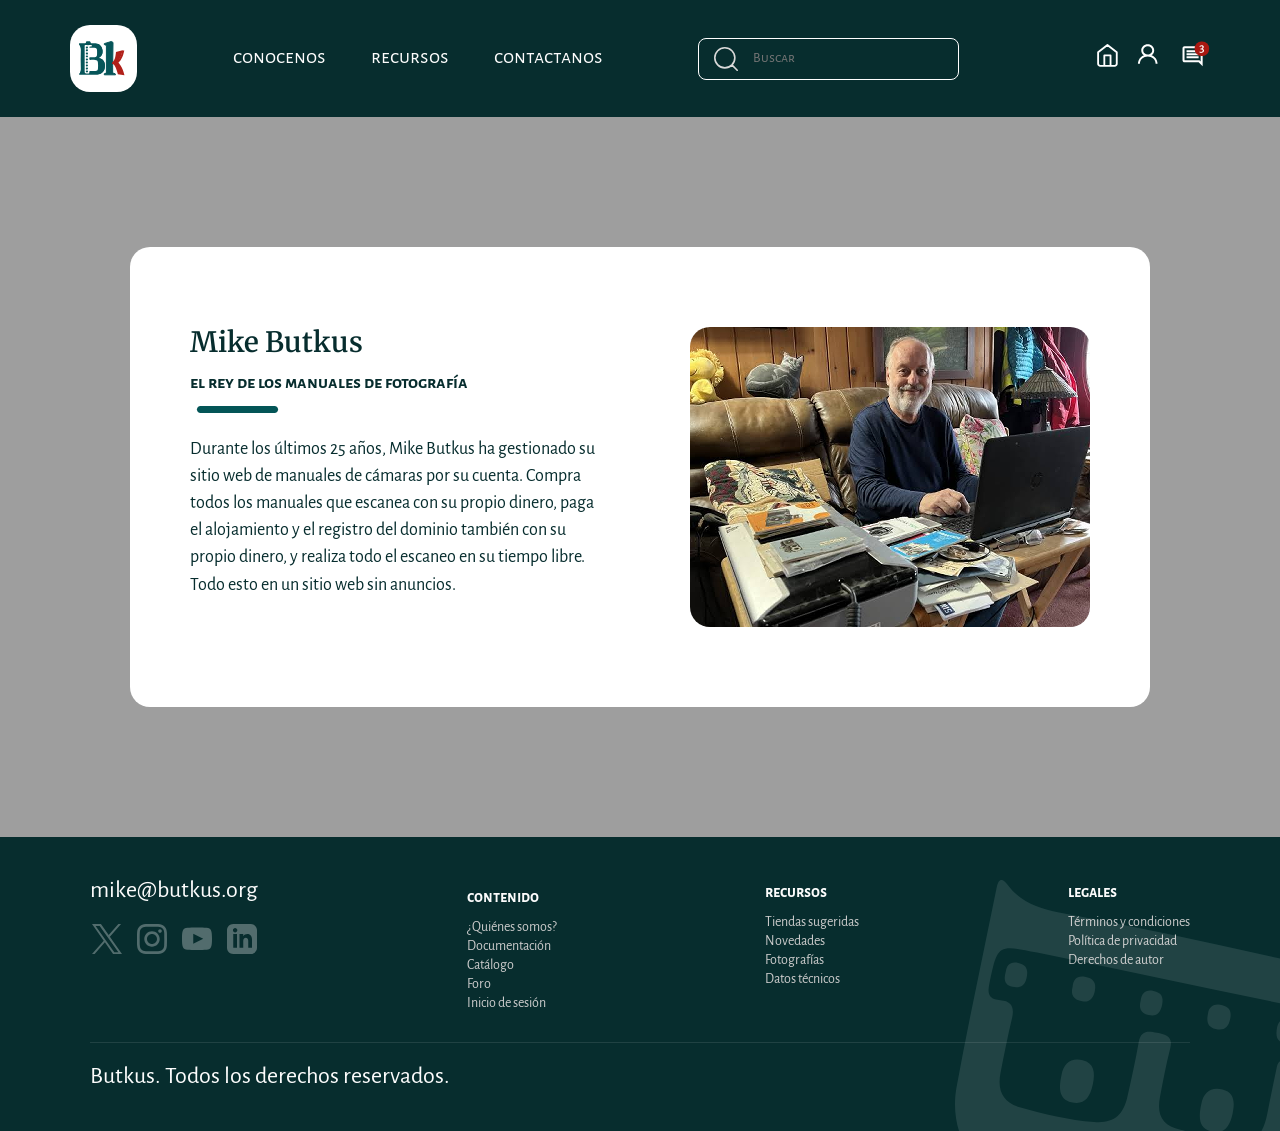
==== conocenos.html @ a9b919d7 "agregué la pagina conocenos y la asocié en los demás headers" ====
<!DOCTYPE html>
<html lang="es">

<head>
    <meta charset="utf-8" />
    <meta name="viewport" content="width=device-width, initial-scale=1.0">
    <title>Butkus | Conocenos </title>
    <link href="style.css" rel="stylesheet" type="text/css">
    <link rel="icon" type="image/x-icon" href="img/favicon.ico.ico">
    <link rel="preconnect" href="https://fonts.googleapis.com">
    <link rel="preconnect" href="https://fonts.gstatic.com" crossorigin>
    <link
        href="https://fonts.googleapis.com/css2?family=Merriweather:ital,opsz,wght@0,18..144,300..900;1,18..144,300..900&display=swap"
        rel="stylesheet">
    <link rel="preconnect" href="https://fonts.googleapis.com">
    <link rel="preconnect" href="https://fonts.gstatic.com" crossorigin>
    <link
        href="https://fonts.googleapis.com/css2?family=Alegreya+Sans:ital,wght@0,100;0,300;0,400;0,500;0,700;0,800;0,900;1,100;1,300;1,400;1,500;1,700;1,800;1,900&display=swap"
        rel="stylesheet">
    <link rel="preconnect" href="https://fonts.googleapis.com">
    <link rel="preconnect" href="https://fonts.gstatic.com" crossorigin>
    <link
        href="https://fonts.googleapis.com/css2?family=Alegreya+Sans+SC:ital,wght@0,100;0,300;0,400;0,500;0,700;0,800;0,900;1,100;1,300;1,400;1,500;1,700;1,800;1,900&display=swap"
        rel="stylesheet">
</head>

<body>
    <header>
        <nav>
            <img src="img/img/logos/bk-logo-header.svg" alt="logo de Butkus" width="67" height="67">
            <div class="navegador">
                <a href="conocenos.html">conocenos</a>
                <details class="menu-desplegable">
                    <summary>recursos</summary>

                    <div class="submenu-flotante">

                        <details class="sub-details">
                            <summary>
                                <p class="links-nav">catálogo <img src="img/img/logos/flecha-blanca-chiquita.svg"
                                        alt="flecha-derecha-blanca" height="14px" width="12px" /></p>
                            </summary>
                            <div class="sub-links">
                                <a href=#>reflex</a>
                                <a href="#">analógica</a>
                                <a href="#">digital</a>
                                <a href="#">dsrl</a>
                                <a href="#">de video</a>
                            </div>
                        </details>

                        <details class="sub-details">
                            <summary>
                                <p class="links-nav">tutoriales <img src="img/img/logos/flecha-blanca-chiquita.svg"
                                        alt="flecha-derecha-blanca" height="14px" width="12px" /></p>
                            </summary>
                            <div class="sub-links">
                                <a href="videoteca.html">youtube</a>
                                <a href="#">tiktok</a>
                                <a href="#">telegram</a>
                            </div>
                        </details>

                        <details class="sub-details">
                            <summary>
                                <p class="links-nav">documentacion <img src="img/img/logos/flecha-blanca-chiquita.svg"
                                        alt="flecha-derecha-blanca" height="14px" width="12px" /></p>
                            </summary>
                            <div class="sub-links">
                                <a href="documentos.html">manuales</a>
                                <a href="#">compatibilidad</a>
                                <a href="#">problemas de impresión</a>
                                <a href="#">reparación</a>
                            </div>
                        </details>
                    </div>
                </details>
                <a href="#">contactanos</a>
            </div>


            <div>
                <form action="/buscar" method="get" enctype="text/plain" class="contenedor-buscador">
                    <label for="search-input" class="ocultar-nav"></label>
                    <img src="img/img/logos/icono_busqueda.svg" height="24" width="24" />
                    <input type="search" id="search-input" name="search-input" placeholder="Buscar" required>
                </form>
            </div>

            <ul>
                <li class="logos-header">
                    <a href="index.html"><img src="img/img/logos/icono-home-header.svg" alt="logo casa" width="25px"
                            height="25px"></a>
                    <a href="inicio-sesion.html"><img src="img/img/logos/icono-usuario_header.svg" alt="logo usuario"
                            width="35px" height="35px"></a>
                    <a href="#"><img src="img/img/logos/icono_mensaje_header.svg" alt="logo mensaje" width="35px"
                            height="35px"></a>
                </li>
            </ul>
        </nav>
    </header>

    <main class="contenedor">
        <section class="contenedor-conocenos">
            <div class="contenedor-card-conocenos">
                <h3>Mike Butkus</h3>
                <p class="versalita">el rey de los manuales de fotografía</p>
                <img src="img/img/logos/miscelanea-linea-verde.svg" alt="miscelanea-linea-verde" height="7" width="95">
                <p>Durante los últimos 25 años, Mike Butkus ha gestionado su sitio web de manuales de cámaras por su
                    cuenta. Compra todos los manuales que escanea con su propio dinero, paga el alojamiento y el
                    registro del dominio también con su propio dinero, y realiza todo el escaneo en su tiempo libre.
                    Todo esto en un sitio web sin anuncios.</p>
            </div>

            <img src="img/img/otras-img/mike-butkus-rey.png" alt="fotografía de Mike Butkus, creador de Butkus.org"
                height="300" width="400">

        </section>
    </main>


    <footer>
        <div class="footer-contenedor">
            <div class="footer-arriba">
                <div class="footer-columna">
                    <p>mike@butkus.org</p>
                    <ul class="logos-footer">
                        <li><a href="#"><img src="img/img/logos/logo-twitter.svg" alt="logo twitter" width="30"
                                    height="30"></a></li>
                        <li><a href="#"><img src="img/img/logos/logo-instagram.svg" alt="logo instagram" width="30"
                                    height="30"></a>
                        </li>
                        <li><a href="#"><img src="img/img/logos/logo-youtube.svg" alt="logo youtube" width="30"
                                    height="30"></a></li>
                        <li><a href="#"><img src="img/img/logos/logo-linkedin.svg" alt="logo linkedin" width="30"
                                    height="30"></a></li>
                    </ul>
                </div>


                <div class="footer-columna">
                    <h3>
                        <h3>contenido</h3>
                    </h3>
                    <ul>
                        <li><a href="#">¿Quiénes somos?</a></li>
                        <li><a href="#">Documentación</a></li>
                        <li><a href="#">Catálogo</a></li>
                        <li><a href="#">Foro</a></li>
                        <li><a href="#">Inicio de sesión</a></li>
                    </ul>
                </div>

                <div class="footer-columna">
                    <h3>recursos</h3>
                    <ul>
                        <li><a href="#">Tiendas sugeridas</a></li>
                        <li><a href="#">Novedades</a></li>
                        <li><a href="#">Fotografías</a></li>
                        <li><a href="#">Datos técnicos</a></li>
                    </ul>
                </div>

                <div class="footer-columna">
                    <h3>legales</h3>
                    <ul>
                        <li><a href="#">Términos y condiciones</a></li>
                        <li><a href="#">Política de privacidad</a></li>
                        <li><a href="#">Derechos de autor</a></li>
                    </ul>
                </div>

            </div>
            <div class="footer-abajo">
                <p>Butkus. Todos los derechos reservados.</p>
                <img src="img/img/logos/mike-footer.svg" alt="logo Butkus">
            </div>
        </div>
    </footer>
</body>

</html>
---- style.css ----
@charset "UTF-8";

* {
    font-family: 'Alegreya Sans';
    list-style: none;
    text-decoration: none;
    margin: 0;
}


body {
    display: flex;
    flex-direction: column;
    align-content: center;
}

h1 {
    font-family: "Merriweather";
    font-size: 2rem;
    font-style: normal;
    font-weight: 400;
    color: white;
    text-align: center;
    display: flex;
    justify-content: center;
    background-color: #072D2E;
    padding: 15px;
    width: 100%;
}

h2 {
    font-family: Alegreya Sans SC;
    font-size: 2.5rem;
    font-style: normal;
    font-weight: 500;
    color: #072D2E;
    line-height: 2.5rem;
}

.naranja {
    font-family: Alegreya Sans SC, sans-serif;
    font-size: 2.5rem;
    font-style: normal;
    font-weight: 500;
    color: #CF7D1E;
    line-height: 2.5rem;
}

.naranja-2 {
    font-family: Alegreya Sans, sans-serif;
    font-size: 1.7rem;
    font-style: normal;
    font-weight: 500;
    color: #CF7D1E;
    line-height: 2.5rem;
    cursor: pointer;
}

h3 {
    font-family: 'Merriweather';
    font-size: 1.75rem;
    font-style: normal;
    font-weight: 600;
    margin-bottom: 5px;
    line-height: 1.9rem;
    color: #072D2E;
}

.blanco {
    font-family: 'Merriweather';
    font-size: 1.75rem;
    font-style: normal;
    font-weight: 600;
    margin-bottom: 5px;
    line-height: 1.9rem;
    color: white;
}


h4 {
    font-family: Alegreya Sans;
    font-size: 1.3rem;
    font-style: normal;
    font-weight: 700;
    line-height: 1.7rem;
    color: #072D2E;
}

p {
    font-family: Alegreya Sans;
    font-size: 1.5rem;
    font-style: normal;
    font-weight: 400;
    line-height: 1.7rem;
    color: #072D2E;
}

header {
    background-color: #072D2E;
}

.header,
nav {
    display: flex;
    align-items: center;
    justify-content: space-between;
    color: #fcfcfc;
    padding: 25px 70px;
    max-width: 1400px;
    margin: 0 auto;
    font-size: 20px;
    font-family: "Alegreya Sans SC", sans-serif;

    li {
        display: flex;
        align-items: center;
        gap: 10px;
    }
}

main {
    display: flex;
    flex-direction: column;
    align-items: center;
}

.navegador a,
.navegador summary {
    position: relative;
    text-decoration: none;
    padding-bottom: 4px;
    cursor: pointer;
}

.navegador a::after,
.navegador summary::after {
    content: '';
    position: absolute;
    left: 0;
    bottom: 0;
    width: 0;
    height: 2px;
    background-color: #CF7D1E;
}

.navegador a:hover::after,
.navegador summary:hover::after {
    width: 100%;
}

.menu-desplegable {
    position: relative;

    summary {
        font-family: Alegreya Sans SC, sans-serif;
    }
}

.submenu-flotante {
    position: absolute;
    width: 200px;
    top: 100%;
    left: 0;
    z-index: 50;
    display: flex;
    flex-direction: column;
    gap: 40px;
    background-color: #072D2E;
    padding: 12px 0 30px 40px;
    min-width: 160px;
    text-align: left;
}

.sub-details {
    width: 100%;
    display: flex;
    flex-direction: column;
}

.sub-links {
    display: flex;
    flex-direction: column;
    gap: 20px;
    padding-left: 40px;
    padding-top: 20px;
}

.links-nav {
    color: white;
    font-family: Alegreya Sans SC, sans-serif;
    font-size: 1.1rem;
}

.logos-header a img {
    transition: opacity 0.3s ease, transform 0.3s ease;
}

.logos-header a:hover img {
    transform: scale(1.1);
    filter: sepia(100%) saturate(600%) brightness(80%) hue-rotate(345deg);
}


.contenedor-buscador {
    display: inline-flex;
    align-items: center;
    border: 1px solid #ffffff;
    background-color: #072D2E;
    border-radius: 8px;
    padding: 8px 70px 8px 15px;
}

.contenedor-buscador input {
    background: transparent;
    border: none;
    outline: none;
    color: #ffffff;
    font-size: 14px;
    width: 150px;
    font-family: "Alegreya Sans SC", sans-serif;
    padding: 0 15px;
}

.navegador {
    display: flex;
    gap: 45px;
}

.navegador a {
    color: #fcfcfc;
    font-family: "Alegreya Sans SC", sans-serif;
}

/* Aplicaciones de Página Documentos */

.documentos {
    .introducción-videoteca {
        max-width: 1200px;

    }
}

.btn-siguiente {
    display: flex;
    margin-left: auto;
    width: fit-content;

}


.contenedor-documento {
    display: flex;
    gap: 40px;
    margin-top: 80px;
    margin-bottom: 80px;
    padding: 0 80px;
    max-width: 1200px;
}

.columna-izq-documento {
    display: flex;
    flex-direction: column;
    gap: 50px;
    padding: 0 40px;
    max-width: 60%;
}

.columna-der-documento {
    flex: 1;
    border-left: 2px solid #CE7D1E;
    padding-left: 25px;
    position: sticky;
    top: 20px;
    max-width: 40%;
}

.miga-de-pan {
    padding: 5px 0px 40px 0px;
}

.miga-de-pan ul {
    list-style: none;
    display: flex;
    font-size: 13px;
    font-weight: bold;
    padding: 3px;
    color: #CE7D1E;
    gap: 10px;
}

.etiqueta {
    background-color: #CE7D1E;
    color: #ffffff;
    padding: 6px 14px;
    border-radius: 6px;
    font-weight: bold;
}

.contenedor-principal {
    display: flex;
    justify-content: space-between;
    align-items: flex-start;
    gap: 50px;
}


/* Aplicaciones de Index */

.index {
    display: flex;
    flex-direction: column;
    align-items: center;
}

.catalogo-carrusel {
    display: flex;
    flex-direction: column;
    gap: 10px;

    .nav {
        font-family: Alegreya Sans SC, sans-serif;
        font-size: 1.25rem;
        font-style: normal;
        font-weight: 700;
        line-height: 1.25rem;
        color: #CF7D1E;
    }

    .info-catalogo-index {
        display: flex;
        flex-direction: column;
        padding: 30px 0 30px 0;

        .lpm {
            display: flex;
            justify-content: space-between;
        }
    }

    .imagenes-catalogo-index {
        margin: 0 auto;
        display: flex;
        gap: 30px;

        .tarjeta-catalogo img {
            max-width: 90%;
            max-height: 90%;
            object-fit: contain;
            transition: transform 0.3s ease;
        }

        .etiqueta {
            position: absolute;
            top: 0;
            left: 0;
            background-color: #035557;
            color: #ffffff;
            font-size: 15px;
            font-weight: bold;
            font-family: sans-serif;
            padding: 6px 12px;
            border-top-left-radius: 7px;
            border-bottom-right-radius: 8px;
            z-index: 2;
        }

        .tarjeta-catalogo {
            position: relative;
            width: 240px;
            height: 240px;
            border: 0.2px solid #035557;
            border-radius: 8px;
            background-color: #ffffff;
            display: flex;
            align-items: center;
            justify-content: center;
            overflow: hidden;
            box-sizing: border-box;
        }

        .tarjeta-catalogo:hover img {
            transform: scale(1.15);
        }
    }
}


/* Index- CARRUSEL */

.contenedor-carrusel-novedades {
    position: relative;
    width: 100vw;
    max-width: 100vw;
    padding: 130px 60px;
    background-color: #065559;
    background-position: center;
    background-size: cover;
    background-repeat: no-repeat;
    box-sizing: border-box;
    display: flex;
    align-items: center;
    transition: background-image 0.4s ease;
}

.carrusel-contenedor {
    position: relative;
    width: 100%;
    max-width: 1200px;
    height: 550px;
    align-items: center;
    justify-content: space-between;
    margin: 0 auto;
    overflow: hidden;
}

.slide-carrusel {
    display: none;
    width: 100%;
    height: 100%;
    align-items: center;
}

.slide-carrusel.activo {
    display: flex;
}

.img-carrusel {
    /* No estoy segura si hacerlo asi, es la mejor opción que encontré */
    filter: drop-shadow(0px 6px 12px #CF7D1E);
}


.flechas {
    position: absolute;
    top: 0;
    left: 0;
    width: 100%;
    height: 100%;
    z-index: 10;
}

#btn-anterior {
    position: absolute;
    top: 50%;
    left: 250px;
    transform: translateY(-50%);
    width: 45px;
    cursor: pointer;
}

#btn-siguiente {
    position: absolute;
    top: 50%;
    right: 250px;
    transform: translateY(-50%);
    width: 45px;
    cursor: pointer;
}

.naranja-carrusel {
    font-family: "Merriweather";
    font-size: 1.8rem;
    font-style: normal;
    font-weight: 600;
    color: #CF7D1E;
}

.info-carrusel p {
    color: #cccccc;
    font-family: 'Alegreya Sans', sans-serif;
    font-size: 1.5rem;
}

.info-carrusel h3 {
    color: #CF7D1E;
    font-weight: 600;
    font-size: 1.8rem;
    margin: 30px 0 40px 0;
}

.info-carrusel h2 {
    font-family: "Merriweather";
    color: #cccccc;
    font-weight: 600;
    font-size: 2rem;
    margin-bottom: 8px;
}

/* Página Inicio Sesión */

.contenedor {
    display: flex;
    justify-content: center;
    align-items: center;
    min-height: 80vh;
    background-color: #9e9e9e;
}

.contenedor-inicio {
    background-color: #ffffff;
    width: 90%;
    max-width: 880px;
    padding: 75px 80px;
    border-radius: 20px;
    box-shadow: 0 10px 30px rgba(0, 0, 0, 0.02);
    display: flex;
    justify-content: space-between;
    gap: 60px;
}

.contenedor-card-inicio {
    flex: 1;
}

.contenedor-card-inicio p {
    font-size: 18px;
    line-height: 1.6;
    color: #072D2E;
    max-width: 250px;
    margin-top: 15px;
}

.campo-rellenar {
    flex: 1.1;
    display: flex;
    flex-direction: column;
    justify-content: space-between;
    gap: 55px;
}

.campo-rellenar form {
    display: flex;
    flex-direction: column;
}

.campo-rellenar input {
    width: 100%;
    padding: 13px 15px;
    border: 1px solid #0E0E36;
    border-radius: 6px;
    font-size: 14px;
    color: #072D2E;
}

.campo-rellenar>div>p {
    font-size: 18px;
    color: #CF7D1E;
    margin-top: 16px;
    cursor: pointer;
}

.formulario-correo a {
    font-size: 18px;
}


/* Index- DOCUMENTACION */

.documentacion-index {
    display: flex;
    flex-direction: column;
    gap: 10px;
    align-items: center;
    max-width: 70%;

    .info-documentacion-index {
        display: flex;
        flex-direction: column;
        width: 100%;
        padding: 30px 0 30px 0;
    }

    .recursos {
        display: flex;
        gap: 30px;

        .documentacion-columna_izq {
            display: flex;
            flex-direction: column;
            gap: 40px;
            width: 50%;

            article {
                border-radius: 25px;
                border-color: #035557;
                border-style: solid;
                border-width: 2px;
                padding: 35px;
                display: flex;
                gap: 20px;
                flex-grow: 1;

                .info-btn {
                    display: flex;
                    flex-direction: column;
                    justify-content: space-around;
                }

                img {
                    margin: 20px;
                }
            }
        }

        .documentacion-columna_der {
            display: flex;
            flex-direction: column;
            gap: 40px;
            width: 50%;

            article {
                border-radius: 25px;
                border-color: #035557;
                border-style: solid;
                border-width: 2px;
                padding: 35px;
                display: flex;
                flex-direction: column;
                align-items: center;
                gap: 20px;
                flex-grow: 1;

                img {
                    margin: 20px;
                }

                .botones-formularios {
                    display: flex;
                    flex-wrap: wrap;
                    gap: 10px;
                }

                .boton-formularios {
                    font-family: "Alegreya Sans", sans-serif;
                    font-size: 1.4rem;
                    font-style: normal;
                    font-weight: 500;
                    line-height: normal;
                    color: #035557;
                    text-align: center;
                    border-color: #035557;
                    border-radius: 10px;
                    border-style: solid;
                    padding: 5px;
                    border-width: 1px;
                }

                .boton-formularios:hover {
                    background-color: #CF7D1E;
                    border: none;
                    color: #FFFFFF;
                }

                .info-btn {
                    display: flex;
                    flex-direction: column;
                    justify-content: space-around;
                    gap: 10px;
                }
            }
        }
    }
}

.boton-impresion:hover,
.boton-reparacion:hover,
.boton-manuales:hover,
.boton-compatibilidad:hover,
.boton-antiguas:hover {
    background-color: #40968C4d;
    cursor: pointer;
    transition: all 0.5s ease-in-out;

}


.btn-siguiente {
    background-color: #CF7D1E;
    color: #FFFFFF;
    border-radius: 8px;
    font-weight: 500;
    padding: 8px 12px;
}

.btn-siguiente:hover {
    background-color: #FFFFFF;
    color: #CF7D1E;
    border-color: #CF7D1E;
}



.ayuda {
    display: flex;
    align-items: center;
    gap: 10px;
    padding: 40px;
}


.animacion-estadisticas {
    display: flex;
    flex-direction: column;
    align-items: center;
    justify-content: center;
    text-align: center;
    width: 100%;

    h3 {
        max-width: 55%;
        text-align: center;
    }

    p {
        max-width: 55%;
        text-align: center;
    }
}





.contenedor-cards-estadisticas {
    display: flex;
    justify-content: center;
    align-items: center;
    gap: 40px;
    width: 100%;
    margin: 0 auto;

    .presentacion-tema {
        display: flex;
        gap: 20px;
        max-width: 50%;
    }

    h3 {
        color: #CF7D1E;
        text-align: left;
    }

    .card-estadisticas {
        display: flex;
        flex-direction: column;
        gap: 10px;
        width: 100%;
        max-width: 220px;
        margin: 40px 0 70px 0;
        background-color: #FFFFFF;
        padding: 40px;
        border-radius: 25px;

        p {
            text-align: left;
            font-size: 1.1rem;
        }
    }
}

.contenedor-cards-estadisticas {
    display: flex;
    justify-content: center;
    align-items: center;
    flex-wrap: wrap;
    gap: 40px;
    width: 100%;
    margin: 0 auto;
}

.card-estadisticas {
    opacity: 0;
    transform: translateX(-90px);
}

.animacion-estadisticas {
    opacity: 0;
    transform: translateY(-90px);
    transition: opacity 2s ease-out, transform 1.8s ease-out;
}

.card-estadisticas:nth-child(1) {
    opacity: 0;
    transform: translateX(-90px);
    transition: opacity 1.8s ease-out, transform 1.8s ease-out;
}

.card-estadisticas:nth-child(2) {
    opacity: 0;
    transform: translateY(90px);
    transition: opacity 1.8s ease-out, transform 1.8s ease-out;
}

.card-estadisticas:nth-child(3) {
    opacity: 0;
    transform: translateX(90px);
    transition: opacity 1.8s ease-out, transform 1.8s ease-out;
}

.animacion-estadisticas.visible,
.card-estadisticas.visible {
    opacity: 1;
    transform: translate(0, 0);
}





.atencion {
    background-color: #B12019;
    border-radius: 30px;
    padding: 40px 0 40px 0;
    width: 70%;
    display: flex;
    flex-direction: column;
    gap: 10px;
    align-items: center;

    .nav {
        font-family: Alegreya Sans SC, sans-serif;
        font-size: 1.25rem;
        font-style: normal;
        font-weight: 500;
        line-height: 1.25rem;
        color: white;
    }
}

.donacion {
    padding: 40px 0 10px 0;
    display: flex;
    flex-direction: column;
    align-items: center;

    .btn-marco-naranja {
        margin: 20px;
        border-radius: 10px;
        padding: 10px;
        border-color: #CF7D1E;
        background-color: white;
        font-family: Alegreya Sans, sans-serif;
        font-size: 1rem;
        color: #CF7D1E;
        font-weight: 500;
        font-style: normal;
    }

    .btn-marco-naranja:hover {
        background-color: #CF7D1E;
        color: #FFFFFF;
        cursor: pointer;
    }
}

.frase-donacion {
    font-family: Alegreya Sans, sans-serif;
    font-size: 2rem;
    font-weight: 300;
    line-height: 2.5rem;
    text-align: center;
    font-style: normal;
    color: #072D2E;

    .italic {
        font-style: italic;
    }
}

.newsletter {
    background-color: #035557;
    padding: 40px 0 40px 0;
    width: 100%;
    display: flex;
    align-items: center;
    justify-content: space-evenly;


    .nav {
        font-family: Alegreya Sans SC, sans-serif;
        font-size: 1.25rem;
        font-style: normal;
        font-weight: 500;
        line-height: 1.25rem;
        color: white;
    }

    form {
        display: flex;
        gap: 10px;

        #email {
            height: 30px;
            width: 180px;
            font-family: Alegreya Sans, sans-serif;
            font-size: 1rem;
            color: #072D2E;
            font-weight: 400;
            padding: 0 10px 0 10px;
        }

        .boton-newsletter {
            background-color: #CF7D1E;
            font-family: Alegreya Sans, sans-serif;
            font-size: 1rem;
            color: white;
            font-weight: 500;
            font-style: normal;
            border-radius: 10px;
            padding: 0 10px 0 10px;
        }
    }
}





/* Aplicaciones de Inicio Sesion */

.contenedor {
    display: flex;
    justify-content: center;
    align-items: center;
    min-height: 80vh;
    background-color: #9e9e9e;
}

.contenedor-inicio {
    display: flex;
    gap: 90px;
    padding: 80px 60px;
    max-width: 900px;
    border-radius: 20px;
    background-color: #FFFFFF;
    color: #072D2E;
}

.contenedor-card-inicio {
    max-width: 300px;
}



.campo-rellenar {
    display: flex;
    flex-direction: column;
    gap: 30px;
}

.campo-rellenar form {
    display: flex;
    flex-direction: column;
    gap: 8px;
}

.campo-rellenar p,
a {
    color: #CF7D1E;

}

.formulario-correo {
    display: flex;
    justify-content: space-between;
    align-items: center;
    width: 100%;
    margin-top: 40px;
}



.versalita {
    font-family: "Alegreya Sans SC", sans-serif;
    font-weight: 600;
}


/* Aplicaciones de Usuario */


.contenedor-usuario {
    width: 90%;
    max-width: 1350px;
    margin: 50px auto;
}

.contenedor-perfil {
    display: flex;
    align-items: center;
    gap: 40px;
    margin: 10px 0 30px 0;
}

.informacion-usuario {
    display: flex;
    flex-wrap: wrap;
    align-items: center;
    gap: 30px;
}

.informacion-usuario h3 {
    width: 100%;
    margin-bottom: 10px;
}

.usuario-estadisticas {
    width: 100%;
    border-top: 4px solid #40968C;
    margin-top: 25px;
}

.barra-estadisticas {
    display: flex;
    justify-content: space-around;
    align-items: center;
    background-color: #40968C;
    width: 65%;
    max-width: 750px;
    margin-left: 0;
    padding: 18px 25px;
    border-radius: 0 0 15px 15px;
}

.notificacion-usuario {
    display: flex;
    align-items: center;
    gap: 12px;
}

.versalita-blanca {
    color: #ffffff;
    text-transform: uppercase;
    margin: 0;
    font-size: 0.95rem;
}

.contenedor-expandirnos {
    justify-content: center;
    text-align: center;
    max-width: 500px;
    margin: auto;
    margin-top: 50px;
    margin-bottom: 50px;
}


.contenedor-tarjetas {
    display: flex;
    align-items: center;
    gap: 80px;
    margin-top: 40px;
}

.contenedor-tarjetas article {
    background-color: #dbeae6;
    border-radius: 20px;
    padding: 70px 40px;
    width: 55%;
    max-width: 580px;
    display: flex;
    flex-direction: column;
    align-items: center;
    text-align: center;
    color: #072D2E;
    gap: 20px;
}

.naranja {
    color: #CF7D1E;
    font-weight: 700;
    cursor: pointer;
}

.info-aporte {
    display: flex;
    flex-direction: column;
    align-items: flex-start;
    color: #072D2E;
    max-width: 240px;
    gap: 10px;
}

.info-aporte h2 {
    text-transform: uppercase;
    font-size: 1.1rem;
    margin-bottom: 15px;
}

.info-aporte .versalita {
    font-weight: 700;
    text-transform: uppercase;
}

.info-aporte button {
    margin-top: 15px;
    background-color: transparent;
    color: #CF7D1E;
    border: 1px solid #CF7D1E;
    border-radius: 8px;
    padding: 8px 20px;
    font-size: 0.9rem;
    font-weight: 600;
    cursor: pointer;
}

.info-aporte button:hover {
    background-color: #CF7D1E;
    color: #ffffff;
}


.seccion-final-usuario {
    width: 100%;
    border-top: 4px solid #072D2E;
    margin-top: 50px;
    padding: 60px 0;
}

.seccion-final-usuario h3 {
    font-size: 1.3rem;
    color: #072D2E;
    margin-bottom: 25px;
    font-weight: 500;
}

.seccion-final-usuario div {
    display: flex;
    flex-direction: column;
    align-items: center;
    text-align: center;
}

.seccion-final-usuario div span {
    font-size: 1.4rem;
    color: #072D2E;
    font-weight: bold;
    margin-bottom: 5px;
}

.seccion-final-usuario button {
    background-color: #40968C;
    color: #fcfcfc;
    padding: 15px;
    border-radius: 15px;
    font-size: 1.2rem;
    font-weight: 500;
    cursor: pointer;
}


/* Comienza footer */

footer {
    background-color: #072D2E;
    color: #fcfcfc;
    width: 100%;
    font-family: "Alegreya Sans SC", sans-serif;
    position: relative;
    overflow: hidden;

    h3,
    p {
        color: #fcfcfc;
    }
}

.footer-columna h3 {
    font-family: "Alegreya Sans SC", sans-serif;
    font-size: 16px;
}

.footer-contenedor {
    display: flex;
    flex-direction: column;
    max-width: 1100px;
    margin: 0 auto;
    padding: 40px 20px;
}

.footer-arriba {
    display: flex;
    justify-content: space-between;
    gap: 30px;
    padding-bottom: 30px;

    img {
        opacity: 30%;
        margin-top: 20px;
    }
}

.footer-abajo {
    display: flex;
    justify-content: space-between;
    align-items: center;
    width: 100%;
    padding-top: 20px;
    border-top: 1px solid rgba(255, 255, 255, 0.1);

    img {
        opacity: 10%;
        position: absolute;
        right: -77px;
        bottom: -73px;
    }
}

.logos-footer {
    display: flex;
    justify-content: center;
    align-items: center;
    gap: 15px;
    margin: 0 auto;
}

.footer-columna ul {
    list-style: none;
    padding: 0;
    margin: 0;
}

.footer-columna a {
    color: #cccccc;
    font-size: 14px;
}


/* Aplicaciones de Index */

.catalogo-carrusel {
    display: flex;
    flex-direction: column;
    gap: 10px;

    .nav {
        font-family: Alegreya Sans SC, sans-serif;
        font-size: 1.25rem;
        font-style: normal;
        font-weight: 700;
        line-height: 1.25rem;
        color: #CF7D1E;
    }

    .info-catalogo-index {
        display: flex;
        flex-direction: column;
        padding: 30px 0 30px 0;

        .lpm {
            display: flex;
            justify-content: space-between;
        }
    }

    .imagenes-catalogo-index {
        margin: 0 auto;
        display: flex;
        gap: 30px;
    }
}

.documentacion-index {
    display: flex;
    flex-direction: column;
    gap: 10px;
    align-items: center;
    max-width: 70%;

    .info-documentacion-index {
        display: flex;
        flex-direction: column;
        width: 100%;
        padding: 30px 0 30px 0;
    }

    .recursos {
        display: flex;
        gap: 30px;

        .documentacion-columna_izq {
            display: flex;
            flex-direction: column;
            gap: 40px;
            width: 50%;

            article {
                border-radius: 25px;
                border-color: #035557;
                border-style: solid;
                border-width: 2px;
                padding: 35px;
                display: flex;
                gap: 20px;
                flex-grow: 1;

                .info-btn {
                    display: flex;
                    flex-direction: column;
                    justify-content: space-around;
                }

                img {
                    margin: 20px;
                }
            }
        }

        .documentacion-columna_der {
            display: flex;
            flex-direction: column;
            gap: 40px;
            width: 50%;

            article {
                border-radius: 25px;
                border-color: #035557;
                border-style: solid;
                border-width: 2px;
                padding: 35px;
                display: flex;
                flex-direction: column;
                align-items: center;
                gap: 20px;
                flex-grow: 1;

                img {
                    margin: 20px;
                }

                .botones-formularios {
                    display: flex;
                    flex-wrap: wrap;
                    gap: 10px;
                }

                .info-btn {
                    display: flex;
                    flex-direction: column;
                    justify-content: space-around;
                    gap: 10px;
                }
            }
        }
    }
}

.ayuda {
    display: flex;
    align-items: center;
    gap: 10px;
    padding: 40px;
}


.estadisticas {
    display: flex;
    flex-direction: column;
    align-items: center;
    gap: 20px;
    padding: 20px 0 40px 0;

    h3 {
        max-width: 55%;
        text-align: center;
    }

    p {
        max-width: 55%;
        text-align: center;
    }
}

.contenedor-cards-estadisticas {
    display: flex;
    margin: 20px;
    width: 100%;
    justify-content: space-around;

    .presentacion-tema {
        display: flex;
        gap: 20px;
        max-width: 50%;
    }

    h3 {
        color: #CF7D1E;
        text-align: left;
    }

    .card-estadisticas {
        display: flex;
        flex-direction: column;
        gap: 10px;
        width: 100%;
        max-width: 350px;
        margin-top: 30px;

        p {
            text-align: left;
            font-size: 1.1rem;
        }
    }
}


.atencion {
    background-color: #B12019;
    border-radius: 30px;
    padding: 40px 0 40px 0;
    width: 70%;
    display: flex;
    flex-direction: column;
    gap: 10px;
    align-items: center;

    .nav {
        font-family: Alegreya Sans SC, sans-serif;
        font-size: 1.25rem;
        font-style: normal;
        font-weight: 500;
        line-height: 1.25rem;
        color: white;
    }
}

.donacion {
    padding: 40px 0 10px 0;
    display: flex;
    flex-direction: column;
    align-items: center;

    .btn-marco-naranja {
        margin: 20px;
        border-radius: 10px;
        padding: 10px;
        border-color: #CF7D1E;
        background-color: white;
        font-family: Alegreya Sans, sans-serif;
        font-size: 1rem;
        color: #CF7D1E;
        font-weight: 500;
        font-style: normal;
    }
}

.frase-donacion {
    font-family: Alegreya Sans, sans-serif;
    font-size: 2rem;
    font-weight: 300;
    line-height: 2.5rem;
    text-align: center;
    font-style: normal;
    color: #072D2E;

    .italic {
        font-style: italic;
    }
}

.newsletter {
    background-color: #035557;
    padding: 40px 0 40px 0;
    width: 100%;
    display: flex;
    align-items: center;
    justify-content: space-evenly;


    .nav {
        font-family: Alegreya Sans SC, sans-serif;
        font-size: 1.25rem;
        font-style: normal;
        font-weight: 500;
        line-height: 1.25rem;
        color: white;
    }

    form {
        display: flex;
        gap: 10px;

        #email {
            height: 30px;
            width: 180px;
            font-family: Alegreya Sans, sans-serif;
            font-size: 1rem;
            color: #072D2E;
            font-weight: 400;
            padding: 0 10px 0 10px;
        }

        .boton-newsletter {
            background-color: #CF7D1E;
            font-family: Alegreya Sans, sans-serif;
            font-size: 1rem;
            color: white;
            font-weight: 500;
            font-style: normal;
            border-radius: 10px;
            padding: 0 10px 0 10px;
        }
    }
}

/* Aplicaciones de Conocenos */


.contenedor-conocenos {
    display: flex;
    gap: 90px;
    padding: 80px 60px;
    max-width: 900px;
    border-radius: 20px;
    background-color: #FFFFFF;

    img {
        border-radius: 20px;
    }
}

.contenedor-card-conocenos {
    max-width: 500px;
    display: flex;
    flex-direction: column;
    gap: 8px;

    img {
        padding-bottom: 15px;
    }


    p {
        max-width: 500px;
        font-size: 18px;
        
    }

}



/* Aplicaciones de Inicio Sesion */

.contenedor {
    display: flex;
    justify-content: center;
    align-items: center;
    min-height: 80vh;
    background-color: #9e9e9e;
}

.contenedor-inicio {
    display: flex;
    gap: 90px;
    padding: 80px 60px;
    max-width: 900px;
    border-radius: 20px;
    background-color: #FFFFFF;
    color: #072D2E;
}

.contenedor-card-inicio {
    max-width: 300px;
}



.campo-rellenar {
    display: flex;
    flex-direction: column;
    gap: 30px;
}

.campo-rellenar form {
    display: flex;
    flex-direction: column;
    gap: 8px;
}

.campo-rellenar p,
a {
    color: #CF7D1E;

}

.formulario-correo {
    display: flex;
    justify-content: space-between;
    align-items: center;
    width: 100%;
    margin-top: 40px;
}

.btn-otro {
    background-color: #CF7D1E;
    padding: 5px 10px;
    border-radius: 7px;
    color: #FFFFFF;
    cursor: pointer;
}

.versalita {
    font-family: "Alegreya Sans SC", sans-serif;
    font-weight: 600;
}




/* Aplicaciones de Donacion */

.main-donacion {
    background-image: url(img/img/1-inicio-carrusel/fondo-carrusel-1y3.jpg);
    background-size: cover;
    background-position: center;
    background-repeat: no-repeat;
    background-color: #035557;
    background-blend-mode: exclusion;
}

.contenedor-donacion {
    display: flex;
    gap: 90px;
    width: 80%;
    padding: 80px 60px;
    max-width: 1200px;
    border-radius: 20px;
    background-color: #FFFFFF;
    color: #072D2E;
    margin: 60px;
}

.donación_columna_izq {
    display: flex;
    flex-direction: column;
    gap: 25px;
    width: 50%;

    p {
        .p-bold {
            font-weight: 600;
        }
    }
}

.donación_columna_der {
    display: flex;
    flex-direction: column;
    padding: 50px;
    background-color: #035557;
    border-radius: 20px;
    gap: 30px;
    width: 50%;

    p {
        min-width: 360px;
        max-width: 650px;
    }

    label {
        color: white;
        display: flex;
    }

    .subrayado_donación {
        color: white;
        font-size: 1rem;
    }

    .btn-marco-verde {
        border-radius: 10px;
        padding: 10px;
        border-color: white;
        background-color: #035557;
        font-family: Alegreya Sans, sans-serif;
        font-size: 1rem;
        color: white;
        font-weight: 500;
        font-style: normal;

    }
}

.blanco_bold {
    font-family: "Alegreya Sans", sans-serif;
    font-size: 1.3rem;
    font-style: normal;
    font-weight: 600;
    line-height: 30px;
    color: white;
}

.frecuencia_donación {
    display: flex;
    gap: 45px;
}



/*aplicaciones a videoteca*/

.migas {
    display: flex;
    flex-direction: row;
    padding-top: 60px;
    padding-bottom: 55px;
    gap: 22px;
}

.palabra-miga {
    display: flex;
    flex-direction: row;
    align-items: center;
    gap: 10px;

    p.migas-de-pan {
        font-family: Alegreya Sans SC, sans-serif;
        font-size: 1.25rem;
        font-style: normal;
        font-weight: 700;
        line-height: 1.25rem;
        color: #CF7D1E;
    }
}

.intro-tutorial {
    display: flex;
    flex-direction: row;
    gap: 60px;
}

.h3-y-filtro {
    max-width: 400px;
    display: flex;
    flex-direction: column;
    gap: 50px;
}

.texto-tutorial {
    display: flex;
    flex-direction: column;
    gap: 30px;
}

.botones {
    display: flex;
    flex-direction: row;
    gap: 35px;

    input {
        font-family: Alegreya Sans SC, sans-serif;
        color: #FFF;
        text-align: center;
        font-size: 1.2rem;
        font-style: normal;
        font-weight: 500;
        line-height: 1.8rem;
    }
}

.texto-tutorial {
    max-width: 600px;
}

.tutoriales-youtube {
    display: flex;
    flex-direction: row;
    padding-top: 100px;
    gap: 25px;
}

.filtros {
    display: flex;
    flex-direction: column;
    max-width: 246px;
    border-radius: 20px;
    background: #F0F9F5;
    padding: 93px 30px 0 30px;
    gap: 65px;
    justify-content: flex-start;
}

.filtro-superior {
    display: flex;
    flex-direction: column;
    align-items: flex-start;
    gap: 30px;

    form {
        display: flex;
        flex-direction: column;
        gap: 30px;

        label {
            font-family: Alegreya Sans SC, sans-serif;
            font-size: 1.25rem;
            font-style: normal;
            font-weight: 700;
            line-height: 1.25rem;
            color: #035557;
        }

        input {
            background-color: #cce5e1;
            border: none;
            border-radius: 10px;
            padding: 12px 15px;
            font-family: Merriweather;
            font-size: 18px;
            color: #035557;
        }
    }
}


.lista-palabras {
    display: flex;
    flex-wrap: wrap;
    gap: 8px;

    button {
        display: flex;
        align-items: center;
        gap: 12px;
        background-color: #cce5e1;
        border: none;
        border-radius: 10px;
        padding: 5px 12px;
        color: #035557;
        font-family: Alegreya;
        font-size: 1.1rem;
        font-style: normal;
    }
}

.filtro-inferior {
    display: flex;
    flex-direction: column;
    align-items: flex-start;
    gap: 30px;
}

p.versalita-verde-filtro {
    color: #035557;
    font-family: Alegreya Sans SC, sans-serif;
    font-size: 1.25rem;
    font-style: normal;
    font-weight: 700;
    line-height: 1.25rem;
}

.gama {
    display: flex;
    flex-direction: column;
    gap: 15px;
}

.era {
    display: flex;
    flex-direction: column;
    gap: 15px;
}

.checkboxs {
    label {
        display: flex;
        align-items: center;
        gap: 10px;
        font-family: Alegreya Sans, sans-serif;
        font-size: 1.2rem;
        color: #003b3b;
    }

    input {
        width: 1rem;
        height: 1rem;
        accent-color: #d98216;
        cursor: pointer;
    }
}

.caja-filtros {
    display: flex;
    flex-direction: column;
    gap: 8px;
}

.multimedia-youtube {
    display: flex;
    max-width: 750px;
    align-items: flex-start;
    align-content: flex-start;
    gap: 30px 30px;
    flex-wrap: wrap;
    justify-content: center;
    margin-bottom: 60px;
}

.videos {
    display: flex;
    max-width: 800px;
    min-width: 240px;
    padding: 40px;
    flex-direction: column;
    justify-content: center;
    gap: 20px;
    border-radius: 10px;
    border: solid #40968C;
}

hgroup {
    p.versalita-sub-youtube {
        font-family: "Alegreya Sans SC", sans-serif;
        font-size: 1.5rem;
        font-style: normal;
    }
}

.videos {
    display: flex;
    max-width: 800px;
    min-width: 240px;
    padding: 40px;
    flex-direction: column;
    justify-content: center;
    gap: 20px;
    border-radius: 10px;
    border: solid 2px #40968C;
}

p.versalita-fecha {
    color: #035557;
    text-align: right;
    font-family: "Alegreya Sans SC", sans-serif;
    font-size: 1.3rem;
    font-style: normal;
    font-weight: 500;
}

p.versalita-fecha {
    color: #035557;
    text-align: right;
    font-family: "Alegreya Sans SC", sans-serif;
    font-size: 1.3rem;
    font-style: normal;
    font-weight: 500;
}
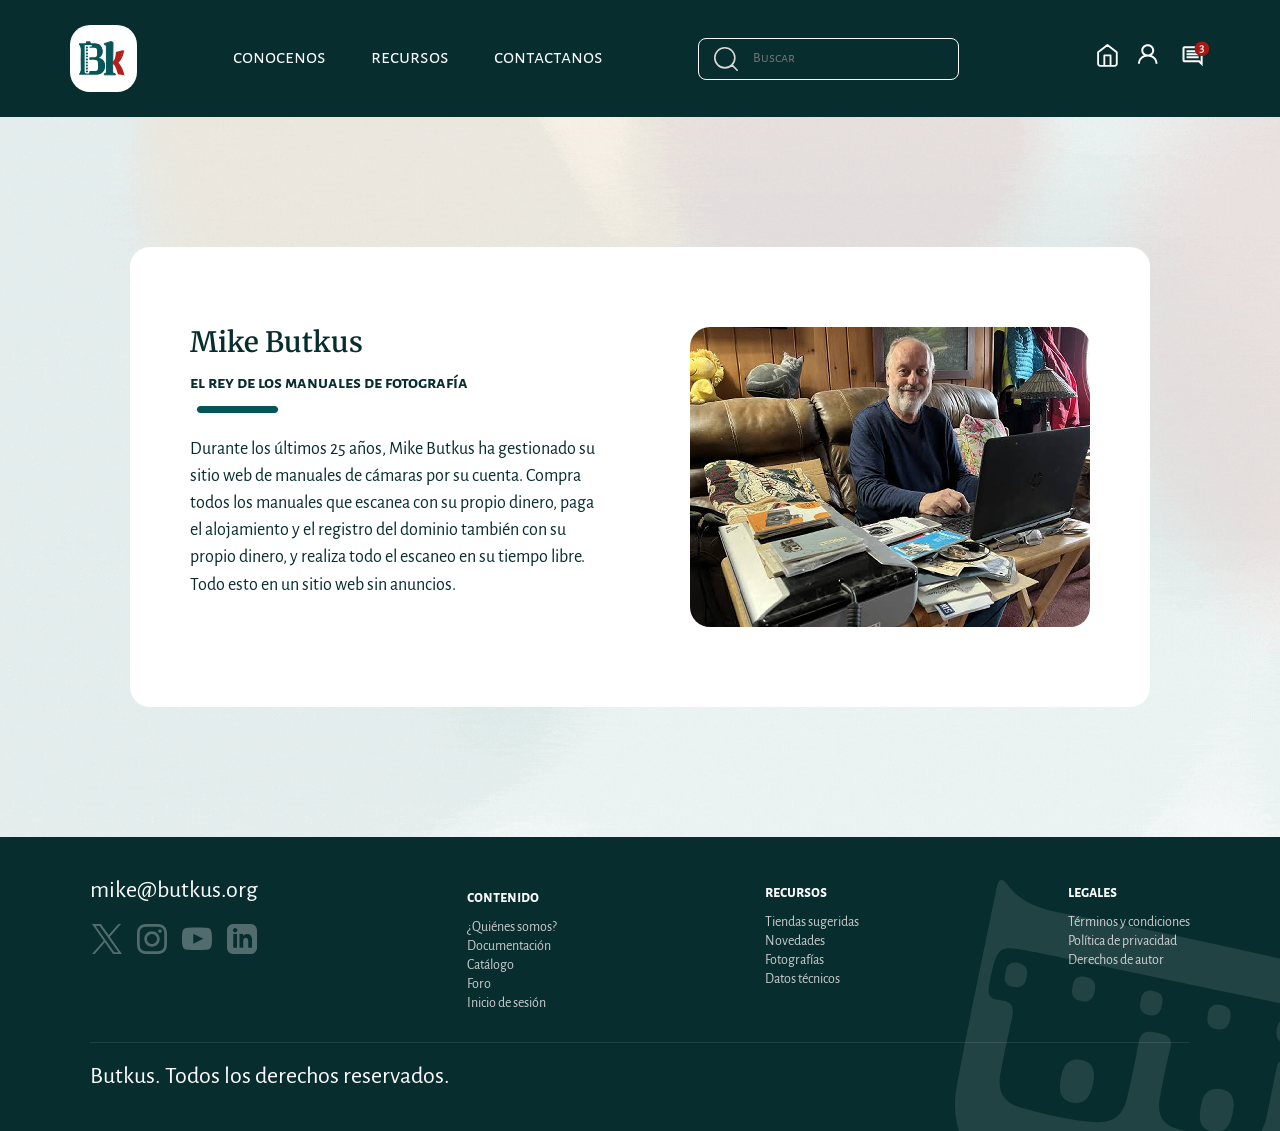
==== commit 6f88d100: "fondo animado a conocenos" ====
--- a/conocenos.html
+++ b/conocenos.html
@@ -100,7 +100,7 @@
         </nav>
     </header>
 
-    <main class="contenedor">
+    <main id="fondo-conocenos" class="contenedor">
         <section class="contenedor-conocenos">
             <div class="contenedor-card-conocenos">
                 <h3>Mike Butkus</h3>
--- a/style.css
+++ b/style.css
@@ -1505,6 +1505,12 @@
 
 /* Aplicaciones de Conocenos */
 
+#fondo-conocenos {
+    background-image: url(img/img/otras-img/inicio-sesion-fondo.gif);
+    background-size: cover;
+    background-position: center;
+    background-repeat: no-repeat;
+}
 
 .contenedor-conocenos {
     display: flex;
@@ -1533,7 +1539,7 @@
     p {
         max-width: 500px;
         font-size: 18px;
-        
+
     }
 
 }
@@ -1604,7 +1610,6 @@
     font-family: "Alegreya Sans SC", sans-serif;
     font-weight: 600;
 }
-
 
 
 
@@ -1628,7 +1633,7 @@
     border-radius: 20px;
     background-color: #FFFFFF;
     color: #072D2E;
-    margin: 60px;
+    margin: 90px;
 }
 
 .donación_columna_izq {
@@ -1661,41 +1666,61 @@
     label {
         color: white;
         display: flex;
-    }
-
-    .subrayado_donación {
+
+        .btn-marco-verde {
+            border-radius: 10px;
+            padding: 10px;
+            border-color: white;
+            background-color: #035557;
+            font-family: Alegreya Sans;
+            font-size: 1rem;
+            color: white;
+            font-weight: 500;
+            font-style: normal;
+
+        }
+    }
+
+    .blanco_bold {
+        font-family: "Alegreya Sans", serif;
+        font-size: 1.3rem;
+        font-style: normal;
+        font-weight: 600;
+        line-height: 30px;
         color: white;
-        font-size: 1rem;
-    }
-
-    .btn-marco-verde {
-        border-radius: 10px;
-        padding: 10px;
-        border-color: white;
-        background-color: #035557;
-        font-family: Alegreya Sans, sans-serif;
-        font-size: 1rem;
-        color: white;
-        font-weight: 500;
-        font-style: normal;
-
-    }
-}
-
-.blanco_bold {
-    font-family: "Alegreya Sans", sans-serif;
-    font-size: 1.3rem;
-    font-style: normal;
-    font-weight: 600;
-    line-height: 30px;
+    }
+
+    .frecuencia_donación {
+        display: flex;
+        gap: 45px;
+    }
+}
+
+.dona_frecuencia {
+    display: flex;
+    flex-direction: row;
+    gap: 10px;
+}
+
+.subrayado_donación {
     color: white;
-}
-
-.frecuencia_donación {
-    display: flex;
-    gap: 45px;
-}
-
+    font-size: 1rem;
+    padding: 10px;
+    border-bottom: 1px solid #FFF;
+}
+
+.boton-donar {
+    display: flex;
+    padding: 10px;
+    justify-content: center;
+    align-items: center;
+    gap: 10px;
+    background-color: transparent;
+    border-radius: 10px;
+    border: 2px solid #FFF;
+    color: #FFF;
+    font-size: 1rem;
+}
 
 
 /*aplicaciones a videoteca*/
@@ -1945,4 +1970,144 @@
     font-size: 1.3rem;
     font-style: normal;
     font-weight: 500;
+}
+
+
+/* FONDO ANIMADO - INICIO DE SESIÓN */
+
+.fondo-animado {
+    background-image: url("img/img/otras-img/inicio-sesion-fondo.gif");
+    background-size: cover;
+    background-position: center;
+    background-repeat: no-repeat;
+    width: 100%;
+    min-height: 80vh;
+}
+
+.fondo-animacion-pagina-contrasena {
+    background-image: url(img/img/otras-img/inicio-sesion-fondo.gif);
+    background-size: cover;
+    background-position: center;
+    background-repeat: no-repeat;
+    width: 100%;
+}
+
+/* TARJETA BLANCA - INICIO SESION CONTRASEÑA */
+
+.fondo-animado-pagina-contrasena {
+    display: flex;
+    justify-content: center;
+    align-items: center;
+}
+
+/* RECTANGULO BLANCO */
+
+.contenedor-usuario {
+    display: flex;
+    flex-direction: row;
+    justify-content: space-between;
+    flex-wrap: wrap;
+    gap: 70px;
+    background-color: white;
+    max-width: 900px;
+    padding: 59px;
+    border-radius: 18px;
+    box-sizing: border-box;
+    align-content: flex-start;
+}
+
+/* COLUMNA IZQUIERDA */
+
+
+.contenedor-card-usuario {
+    display: flex;
+    flex-direction: column;
+    gap: 65px;
+    max-width: 400px;
+    margin-right: 50px;
+}
+
+.gmail {
+    display: flex;
+    flex-direction: row;
+    align-items: center;
+    gap: 15px;
+    border-radius: 21px;
+    border: 1px solid #072d2e;
+    padding: 8px 35px 8px 15px;
+}
+
+/* COLUMNA DERECHA */
+
+.campo-rellenar {
+    width: 60%;
+
+
+    p {
+        font-family: alegreya sans;
+        font-size: 1rem;
+        font-style: normal;
+        font-weight: 400;
+        line-height: 1rem;
+        color: #072D2E;
+        max-width: 500px;
+    }
+
+    form {
+        display: flex;
+        flex-direction: column;
+        gap: 30px;
+    }
+}
+
+/* INPUT DE CONTRASEÑA */
+
+.fondo-animado-pagina-contrasena input[type="password"] {
+    width: 100%;
+    box-sizing: border-box;
+}
+
+/* CHECKBOX Y TEXTO JUNTOS */
+
+.checkbox-contraseña {
+    display: flex;
+    align-items: center;
+    justify-content: flex-start;
+    gap: 8px;
+}
+
+.checkbox-contraseña input {
+    width: auto;
+    margin: 0;
+}
+
+/* BOTONES Y ENLACES */
+
+.formulario-correo {
+    display: flex;
+    justify-content: space-between;
+    align-items: center;
+    flex-direction: row;
+}
+
+/* CONTENEDOR DEL USUARIO */
+
+.usuario-email {
+    display: flex;
+    align-items: center;
+    gap: 10px;
+    width: 280px;
+    padding: 10px 12px;
+    border: 1px solid #bcbcbc;
+    border-radius: 25px;
+    background-color: white;
+    box-sizing: border-box;
+}
+
+/* TEXTO DEL CORREO */
+
+.usuario-email p {
+    margin: 0;
+    font-size: 17px;
+    color: #073435;
 }
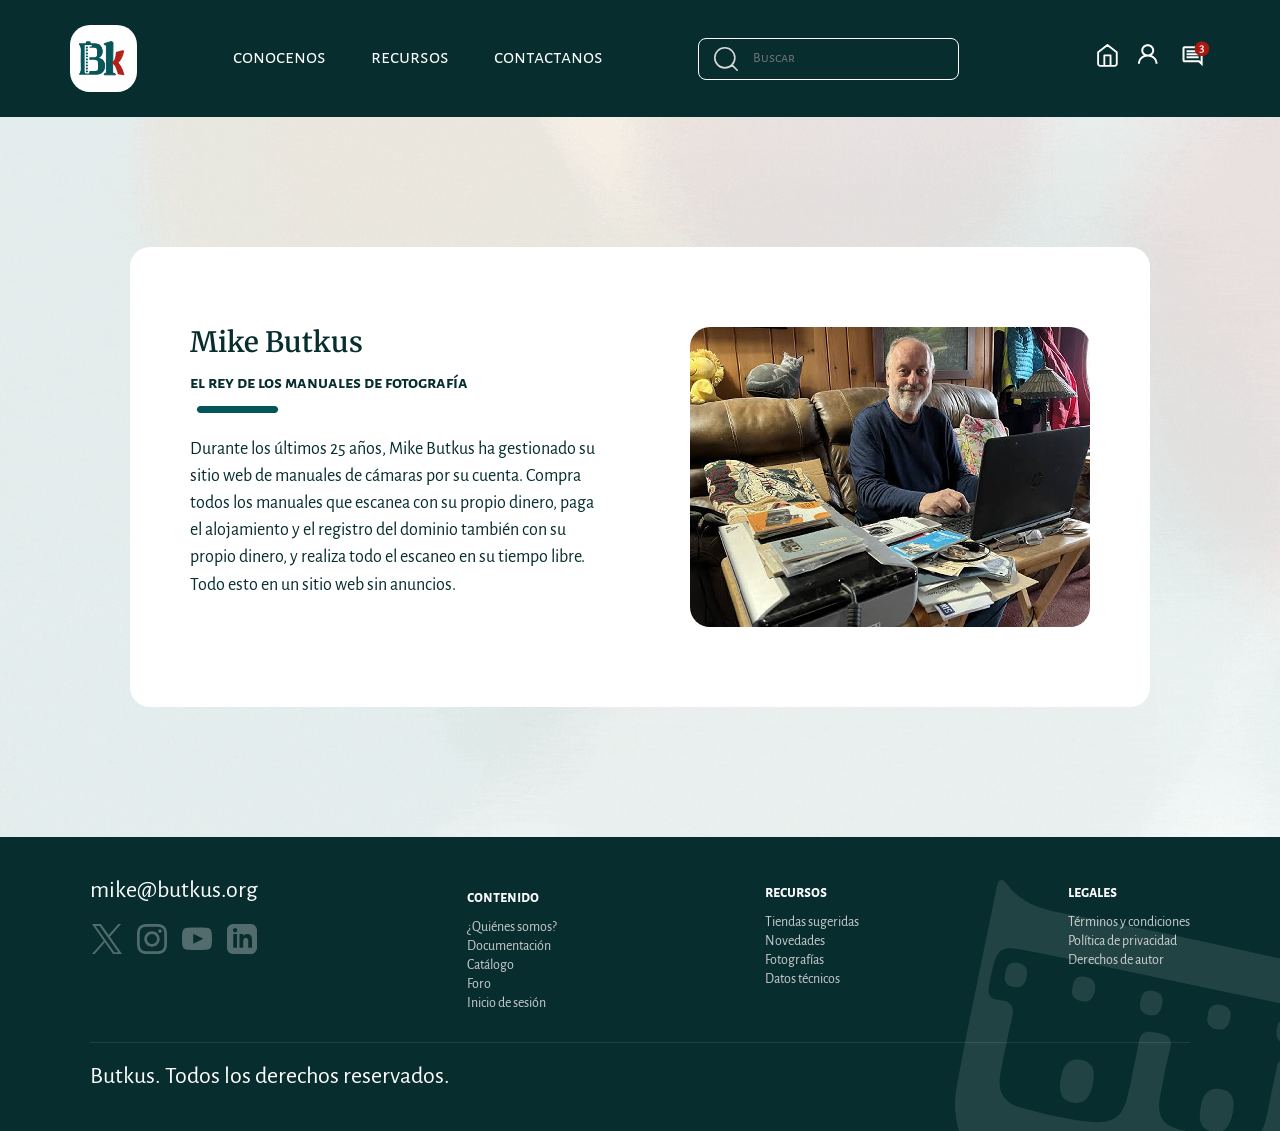
==== commit f2815af2: "version MOBILE" ====
--- a/conocenos.html
+++ b/conocenos.html
@@ -6,7 +6,8 @@
     <meta name="viewport" content="width=device-width, initial-scale=1.0">
     <title>Butkus | Conocenos </title>
     <link href="style.css" rel="stylesheet" type="text/css">
-    <link rel="icon" type="image/x-icon" href="img/favicon.ico.ico">
+
+    <link rel="icon" type="image/x-icon" href="img/img/otras-img/favicon.ico">
     <link rel="preconnect" href="https://fonts.googleapis.com">
     <link rel="preconnect" href="https://fonts.gstatic.com" crossorigin>
     <link
--- a/style.css
+++ b/style.css
@@ -224,6 +224,10 @@
 .navegador {
     display: flex;
     gap: 45px;
+}
+
+.menu-hamburguesa {
+    display: none;
 }
 
 .navegador a {
@@ -425,7 +429,6 @@
 }
 
 .img-carrusel {
-    /* No estoy segura si hacerlo asi, es la mejor opción que encontré */
     filter: drop-shadow(0px 6px 12px #CF7D1E);
 }
 
@@ -670,7 +673,6 @@
     background-color: #40968C4d;
     cursor: pointer;
     transition: all 0.5s ease-in-out;
-
 }
 
 
@@ -1226,7 +1228,14 @@
 }
 
 
+
+
+
 /* Aplicaciones de Index */
+
+#animacion-estatica {
+    display: none;
+}
 
 .catalogo-carrusel {
     display: flex;
@@ -2110,4 +2119,125 @@
     margin: 0;
     font-size: 17px;
     color: #073435;
-}+}
+
+
+
+/* version MOBILE*/
+
+
+@media screen and (max-width: 720px) {
+    header {
+        background-color: #072D2E;
+    }
+
+    #nav-contenedor {
+        display: flex;
+        align-items: center;
+        gap: 5px;
+        justify-content: center;
+        padding-bottom: 5px;
+        padding-top: 5px;
+
+        .menu-hamburguesa {
+            display: block;
+            width: 42px;
+            height: 42px;
+            padding-right: 10px;
+        }
+
+        .navegador {
+            display: none;
+        }
+
+        .bk-logo {
+            display: none;
+        }
+    }
+
+    h1 {
+        font-size: 1.5rem;
+        font-weight: 300;
+        padding-bottom: 15px;
+        padding-top: 15px;
+        width: 100%;
+    }
+
+    .catalogo-carrusel {
+        overflow: hidden;
+    }
+
+    .contenedor-buscador {
+        display: inline-flex;
+        align-items: center;
+        border: 1px solid #ffffff;
+        background-color: #072D2E;
+        border-radius: 7px;
+        padding: 5px 45px 5px 10px;
+    }
+
+    .animacion-inicio-butkus {
+        display: none;
+    }
+
+    #animacion-estatica {
+        display: block;
+        width: 246px;
+        height: 171px;
+    }
+
+    .contenedor-carrusel-novedades {
+        display: none;
+    }
+
+    .catalogo-carrusel {
+        overflow: hidden;
+        max-width: 720px;
+    }
+
+
+
+
+
+
+    .recursos {
+        display: flex;
+        flex-direction: column;
+        gap: 5px;
+        width: 100%;
+        padding: 0 15px;
+        box-sizing: border-box;
+    }
+
+    .documentacion-columna_izq,
+    .documentacion-columna_der {
+        display: flex;
+        flex-direction: column;
+        gap: 15px;
+        width: 100% !important;
+    }
+
+    .recursos article,
+    .recursos .boton-impresion,
+    .recursos .boton-reparacion,
+    .recursos .boton-manuales,
+    .recursos .boton-compatibilidad,
+    .recursos .boton-antiguas {
+        display: flex;
+        flex-direction: column;
+        align-items: center;
+        text-align: center;
+        width: 100%;
+        max-width: 100%;
+        box-sizing: border-box;
+        padding: 10px;
+
+    }
+
+    .recursos article h3 {
+        font-size: 1.2rem;
+        line-height: 1.3;
+    }
+}
+
+
